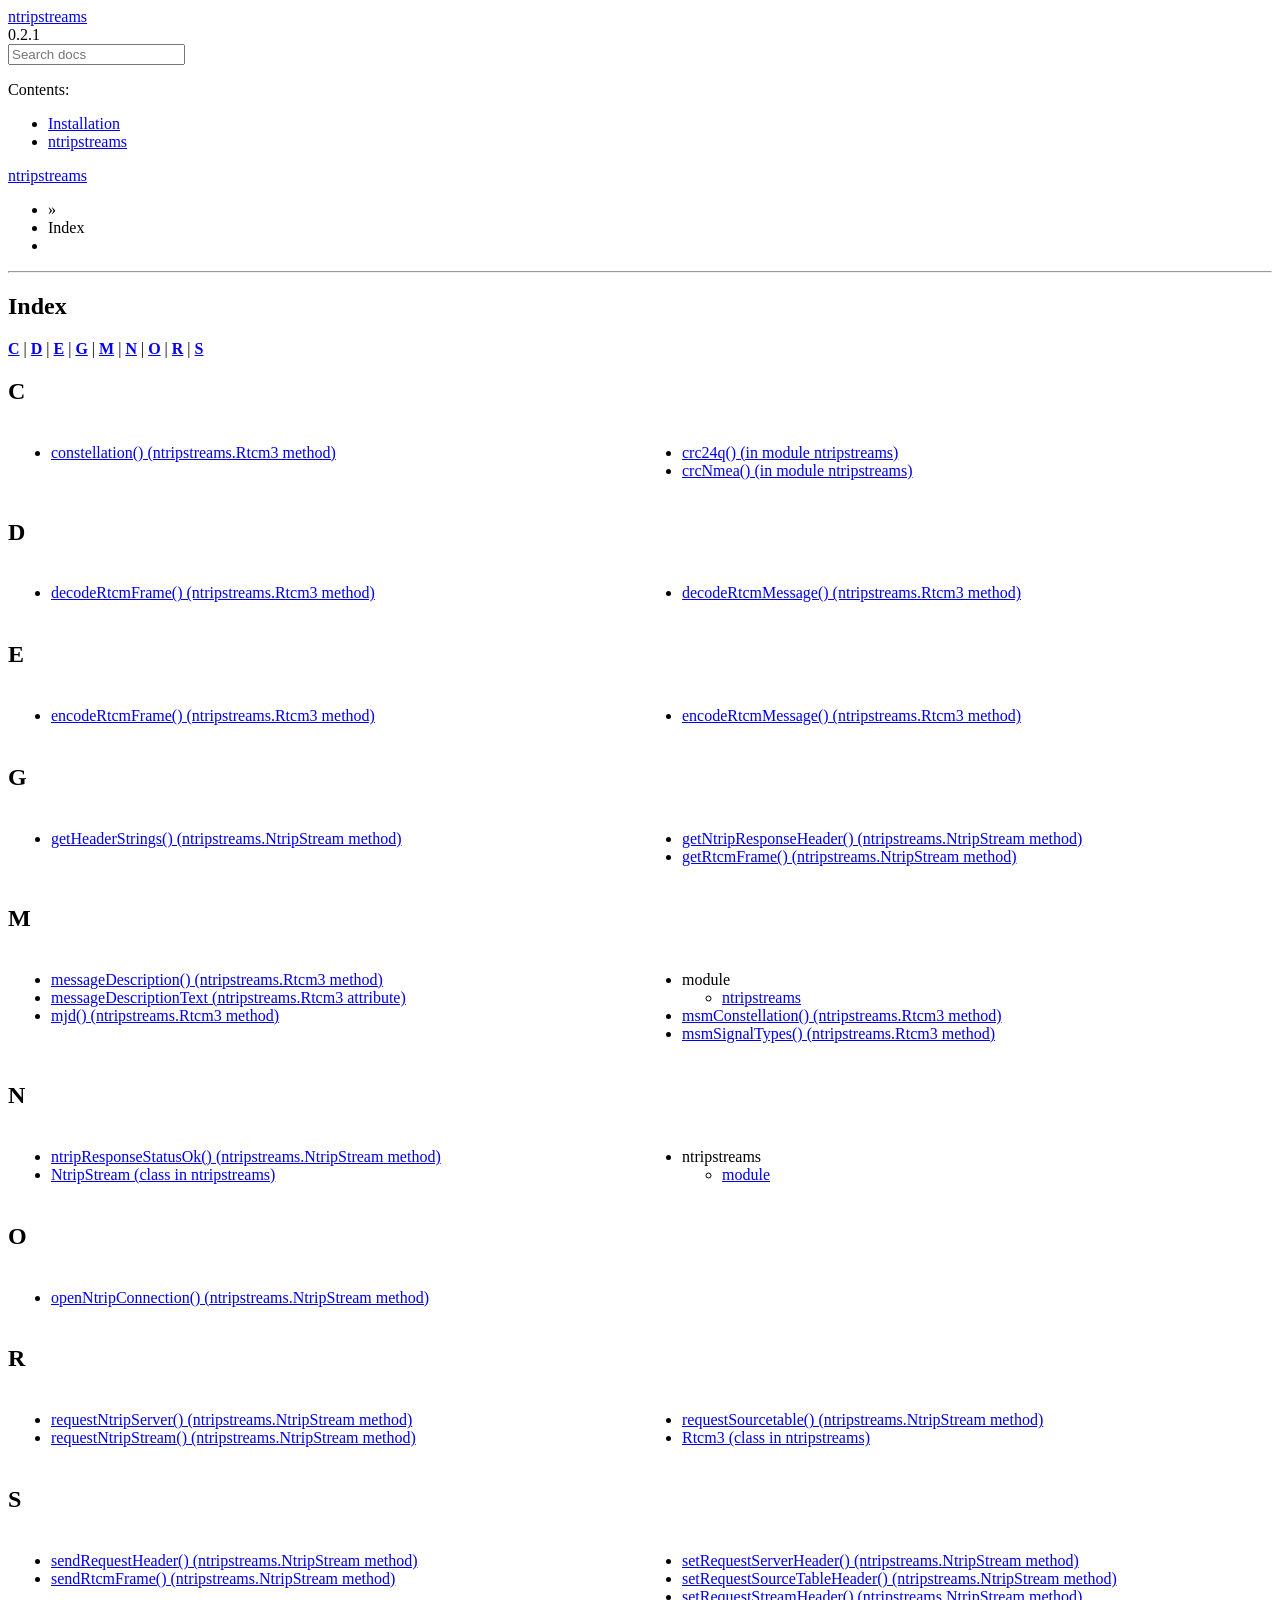
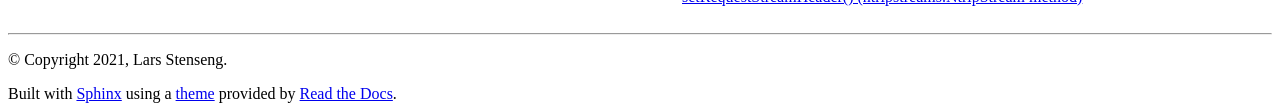
==== genindex.html @ c1d875e7 "deploy: 2a1d656f350260a8e325749557d3381305e0e389" ====
<!DOCTYPE html>
<html class="writer-html5" lang="en" >
<head>
  <meta charset="utf-8" />
  <meta name="viewport" content="width=device-width, initial-scale=1.0" />
  <title>Index &mdash; ntripstreams 0.2.1 documentation</title>
      <link rel="stylesheet" href="_static/theme_overrides.css" type="text/css" />
  <!--[if lt IE 9]>
    <script src="_static/js/html5shiv.min.js"></script>
  <![endif]-->
  
        <script data-url_root="./" id="documentation_options" src="_static/documentation_options.js"></script>
        <script src="_static/jquery.js"></script>
        <script src="_static/underscore.js"></script>
        <script src="_static/doctools.js"></script>
    <script src="_static/js/theme.js"></script>
    <link rel="index" title="Index" href="#" />
    <link rel="search" title="Search" href="search.html" /> 
</head>

<body class="wy-body-for-nav"> 
  <div class="wy-grid-for-nav">
    <nav data-toggle="wy-nav-shift" class="wy-nav-side">
      <div class="wy-side-scroll">
        <div class="wy-side-nav-search" >
            <a href="index.html" class="icon icon-home"> ntripstreams
          </a>
              <div class="version">
                0.2.1
              </div>
<div role="search">
  <form id="rtd-search-form" class="wy-form" action="search.html" method="get">
    <input type="text" name="q" placeholder="Search docs" />
    <input type="hidden" name="check_keywords" value="yes" />
    <input type="hidden" name="area" value="default" />
  </form>
</div>
        </div><div class="wy-menu wy-menu-vertical" data-spy="affix" role="navigation" aria-label="Navigation menu">
              <p class="caption" role="heading"><span class="caption-text">Contents:</span></p>
<ul>
<li class="toctree-l1"><a class="reference internal" href="install.html">Installation</a></li>
<li class="toctree-l1"><a class="reference internal" href="ntripstreams.html">ntripstreams</a></li>
</ul>

        </div>
      </div>
    </nav>

    <section data-toggle="wy-nav-shift" class="wy-nav-content-wrap"><nav class="wy-nav-top" aria-label="Mobile navigation menu" >
          <i data-toggle="wy-nav-top" class="fa fa-bars"></i>
          <a href="index.html">ntripstreams</a>
      </nav>

      <div class="wy-nav-content">
        <div class="rst-content">
          <div role="navigation" aria-label="Page navigation">
  <ul class="wy-breadcrumbs">
      <li><a href="index.html" class="icon icon-home"></a> &raquo;</li>
      <li>Index</li>
      <li class="wy-breadcrumbs-aside">
      </li>
  </ul>
  <hr/>
</div>
          <div role="main" class="document" itemscope="itemscope" itemtype="http://schema.org/Article">
           <div itemprop="articleBody">
             

<h1 id="index">Index</h1>

<div class="genindex-jumpbox">
 <a href="#C"><strong>C</strong></a>
 | <a href="#D"><strong>D</strong></a>
 | <a href="#E"><strong>E</strong></a>
 | <a href="#G"><strong>G</strong></a>
 | <a href="#M"><strong>M</strong></a>
 | <a href="#N"><strong>N</strong></a>
 | <a href="#O"><strong>O</strong></a>
 | <a href="#R"><strong>R</strong></a>
 | <a href="#S"><strong>S</strong></a>
 
</div>
<h2 id="C">C</h2>
<table style="width: 100%" class="indextable genindextable"><tr>
  <td style="width: 33%; vertical-align: top;"><ul>
      <li><a href="ntripstreams.html#ntripstreams.Rtcm3.constellation">constellation() (ntripstreams.Rtcm3 method)</a>
</li>
  </ul></td>
  <td style="width: 33%; vertical-align: top;"><ul>
      <li><a href="ntripstreams.html#ntripstreams.crc24q">crc24q() (in module ntripstreams)</a>
</li>
      <li><a href="ntripstreams.html#ntripstreams.crcNmea">crcNmea() (in module ntripstreams)</a>
</li>
  </ul></td>
</tr></table>

<h2 id="D">D</h2>
<table style="width: 100%" class="indextable genindextable"><tr>
  <td style="width: 33%; vertical-align: top;"><ul>
      <li><a href="ntripstreams.html#ntripstreams.Rtcm3.decodeRtcmFrame">decodeRtcmFrame() (ntripstreams.Rtcm3 method)</a>
</li>
  </ul></td>
  <td style="width: 33%; vertical-align: top;"><ul>
      <li><a href="ntripstreams.html#ntripstreams.Rtcm3.decodeRtcmMessage">decodeRtcmMessage() (ntripstreams.Rtcm3 method)</a>
</li>
  </ul></td>
</tr></table>

<h2 id="E">E</h2>
<table style="width: 100%" class="indextable genindextable"><tr>
  <td style="width: 33%; vertical-align: top;"><ul>
      <li><a href="ntripstreams.html#ntripstreams.Rtcm3.encodeRtcmFrame">encodeRtcmFrame() (ntripstreams.Rtcm3 method)</a>
</li>
  </ul></td>
  <td style="width: 33%; vertical-align: top;"><ul>
      <li><a href="ntripstreams.html#ntripstreams.Rtcm3.encodeRtcmMessage">encodeRtcmMessage() (ntripstreams.Rtcm3 method)</a>
</li>
  </ul></td>
</tr></table>

<h2 id="G">G</h2>
<table style="width: 100%" class="indextable genindextable"><tr>
  <td style="width: 33%; vertical-align: top;"><ul>
      <li><a href="ntripstreams.html#ntripstreams.NtripStream.getHeaderStrings">getHeaderStrings() (ntripstreams.NtripStream method)</a>
</li>
  </ul></td>
  <td style="width: 33%; vertical-align: top;"><ul>
      <li><a href="ntripstreams.html#ntripstreams.NtripStream.getNtripResponseHeader">getNtripResponseHeader() (ntripstreams.NtripStream method)</a>
</li>
      <li><a href="ntripstreams.html#ntripstreams.NtripStream.getRtcmFrame">getRtcmFrame() (ntripstreams.NtripStream method)</a>
</li>
  </ul></td>
</tr></table>

<h2 id="M">M</h2>
<table style="width: 100%" class="indextable genindextable"><tr>
  <td style="width: 33%; vertical-align: top;"><ul>
      <li><a href="ntripstreams.html#ntripstreams.Rtcm3.messageDescription">messageDescription() (ntripstreams.Rtcm3 method)</a>
</li>
      <li><a href="ntripstreams.html#ntripstreams.Rtcm3.messageDescriptionText">messageDescriptionText (ntripstreams.Rtcm3 attribute)</a>
</li>
      <li><a href="ntripstreams.html#ntripstreams.Rtcm3.mjd">mjd() (ntripstreams.Rtcm3 method)</a>
</li>
  </ul></td>
  <td style="width: 33%; vertical-align: top;"><ul>
      <li>
    module

      <ul>
        <li><a href="ntripstreams.html#module-ntripstreams">ntripstreams</a>
</li>
      </ul></li>
      <li><a href="ntripstreams.html#ntripstreams.Rtcm3.msmConstellation">msmConstellation() (ntripstreams.Rtcm3 method)</a>
</li>
      <li><a href="ntripstreams.html#ntripstreams.Rtcm3.msmSignalTypes">msmSignalTypes() (ntripstreams.Rtcm3 method)</a>
</li>
  </ul></td>
</tr></table>

<h2 id="N">N</h2>
<table style="width: 100%" class="indextable genindextable"><tr>
  <td style="width: 33%; vertical-align: top;"><ul>
      <li><a href="ntripstreams.html#ntripstreams.NtripStream.ntripResponseStatusOk">ntripResponseStatusOk() (ntripstreams.NtripStream method)</a>
</li>
      <li><a href="ntripstreams.html#ntripstreams.NtripStream">NtripStream (class in ntripstreams)</a>
</li>
  </ul></td>
  <td style="width: 33%; vertical-align: top;"><ul>
      <li>
    ntripstreams

      <ul>
        <li><a href="ntripstreams.html#module-ntripstreams">module</a>
</li>
      </ul></li>
  </ul></td>
</tr></table>

<h2 id="O">O</h2>
<table style="width: 100%" class="indextable genindextable"><tr>
  <td style="width: 33%; vertical-align: top;"><ul>
      <li><a href="ntripstreams.html#ntripstreams.NtripStream.openNtripConnection">openNtripConnection() (ntripstreams.NtripStream method)</a>
</li>
  </ul></td>
</tr></table>

<h2 id="R">R</h2>
<table style="width: 100%" class="indextable genindextable"><tr>
  <td style="width: 33%; vertical-align: top;"><ul>
      <li><a href="ntripstreams.html#ntripstreams.NtripStream.requestNtripServer">requestNtripServer() (ntripstreams.NtripStream method)</a>
</li>
      <li><a href="ntripstreams.html#ntripstreams.NtripStream.requestNtripStream">requestNtripStream() (ntripstreams.NtripStream method)</a>
</li>
  </ul></td>
  <td style="width: 33%; vertical-align: top;"><ul>
      <li><a href="ntripstreams.html#ntripstreams.NtripStream.requestSourcetable">requestSourcetable() (ntripstreams.NtripStream method)</a>
</li>
      <li><a href="ntripstreams.html#ntripstreams.Rtcm3">Rtcm3 (class in ntripstreams)</a>
</li>
  </ul></td>
</tr></table>

<h2 id="S">S</h2>
<table style="width: 100%" class="indextable genindextable"><tr>
  <td style="width: 33%; vertical-align: top;"><ul>
      <li><a href="ntripstreams.html#ntripstreams.NtripStream.sendRequestHeader">sendRequestHeader() (ntripstreams.NtripStream method)</a>
</li>
      <li><a href="ntripstreams.html#ntripstreams.NtripStream.sendRtcmFrame">sendRtcmFrame() (ntripstreams.NtripStream method)</a>
</li>
  </ul></td>
  <td style="width: 33%; vertical-align: top;"><ul>
      <li><a href="ntripstreams.html#ntripstreams.NtripStream.setRequestServerHeader">setRequestServerHeader() (ntripstreams.NtripStream method)</a>
</li>
      <li><a href="ntripstreams.html#ntripstreams.NtripStream.setRequestSourceTableHeader">setRequestSourceTableHeader() (ntripstreams.NtripStream method)</a>
</li>
      <li><a href="ntripstreams.html#ntripstreams.NtripStream.setRequestStreamHeader">setRequestStreamHeader() (ntripstreams.NtripStream method)</a>
</li>
  </ul></td>
</tr></table>



           </div>
          </div>
          <footer>

  <hr/>

  <div role="contentinfo">
    <p>&#169; Copyright 2021, Lars Stenseng.</p>
  </div>

  Built with <a href="https://www.sphinx-doc.org/">Sphinx</a> using a
    <a href="https://github.com/readthedocs/sphinx_rtd_theme">theme</a>
    provided by <a href="https://readthedocs.org">Read the Docs</a>.
   

</footer>
        </div>
      </div>
    </section>
  </div>
  <script>
      jQuery(function () {
          SphinxRtdTheme.Navigation.enable(true);
      });
  </script> 

</body>
</html>
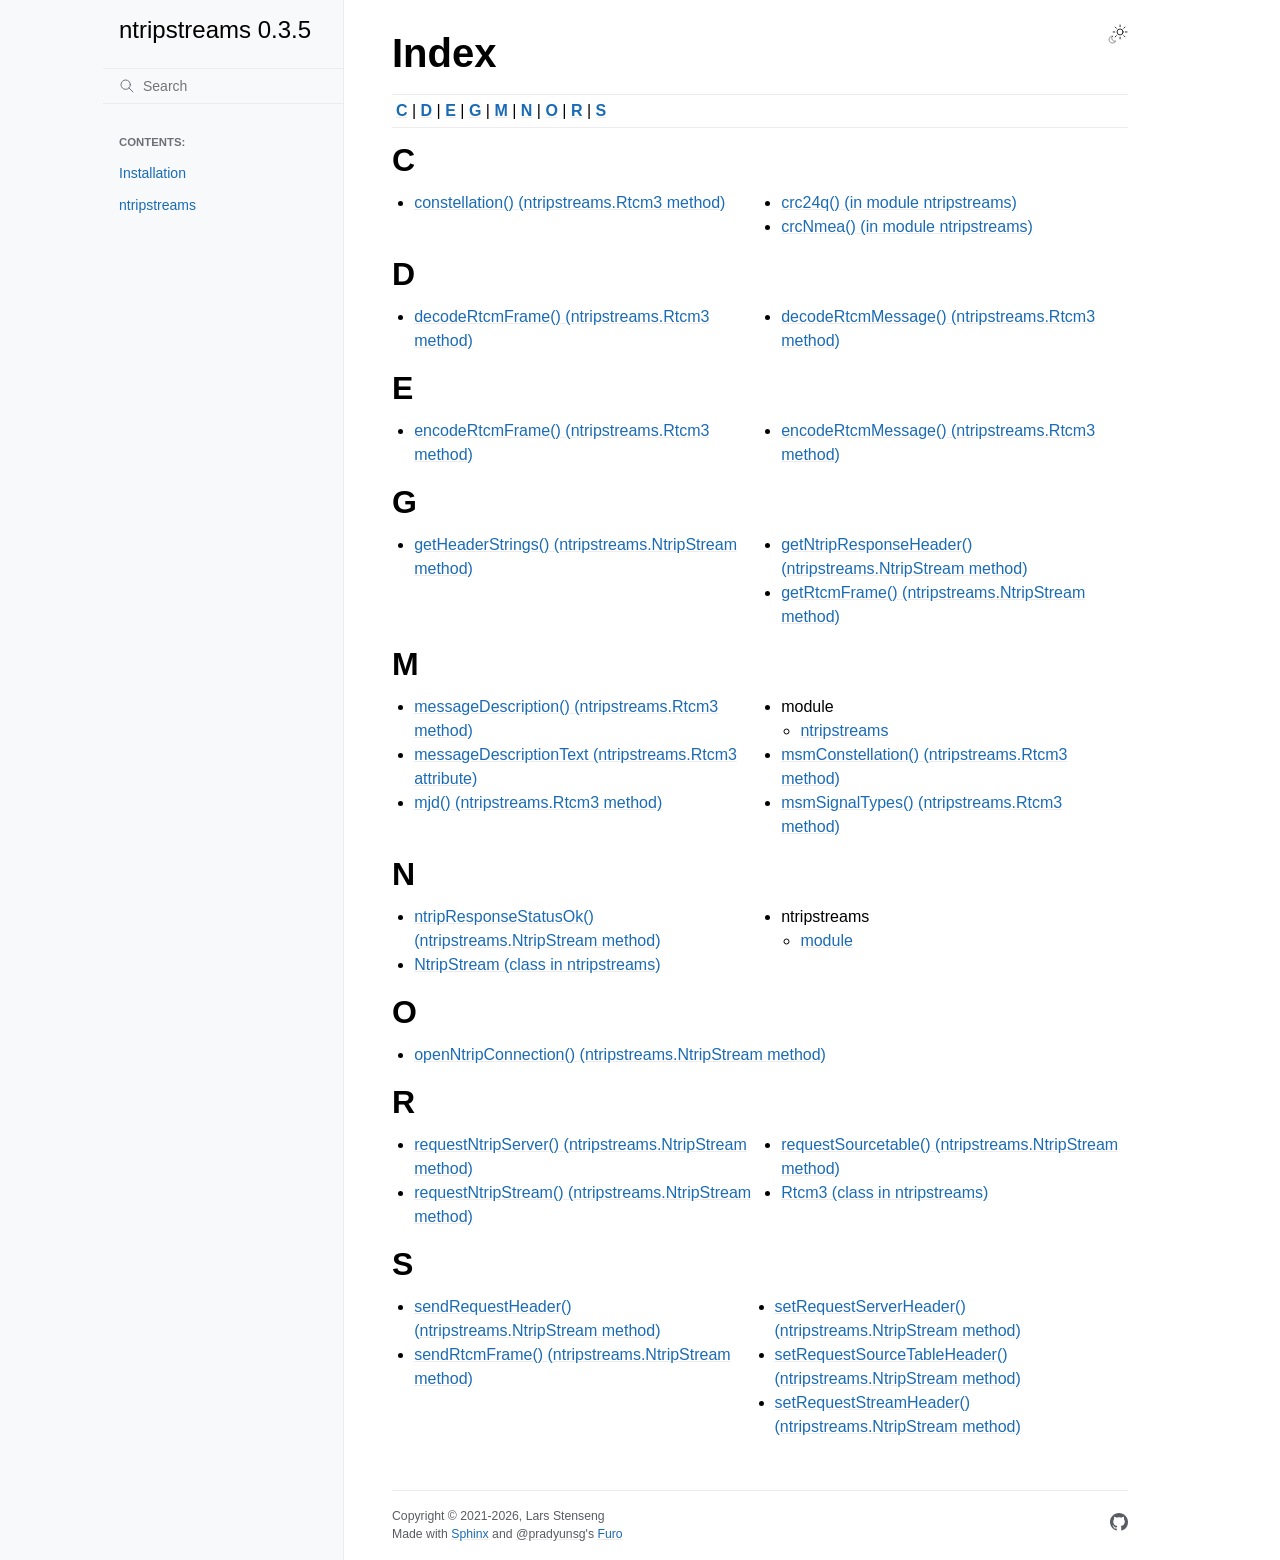
==== commit 6a4de80f: "deploy: 889ffb93d46be3bb9290920c3b95cd18df4807a4" ====
--- a/genindex.html
+++ b/genindex.html
@@ -1,250 +1,436 @@
-<!DOCTYPE html>
-<html class="writer-html5" lang="en" >
-<head>
-  <meta charset="utf-8" />
-  <meta name="viewport" content="width=device-width, initial-scale=1.0" />
-  <title>Index &mdash; ntripstreams 0.2.1 documentation</title>
-      <link rel="stylesheet" href="_static/theme_overrides.css" type="text/css" />
-  <!--[if lt IE 9]>
-    <script src="_static/js/html5shiv.min.js"></script>
-  <![endif]-->
+<!doctype html>
+<html class="no-js" lang="en" data-content_root="./">
+  <head><meta charset="utf-8">
+    <meta name="viewport" content="width=device-width,initial-scale=1">
+    <meta name="color-scheme" content="light dark"><link rel="index" title="Index" href="#"><link rel="search" title="Search" href="search.html">
+
+    <!-- Generated with Sphinx 9.1.0 and Furo 2025.12.19 --><title>Index - ntripstreams 0.3.5</title>
+<link rel="stylesheet" type="text/css" href="_static/pygments.css?v=d75fae25" />
+    <link rel="stylesheet" type="text/css" href="_static/styles/furo.css?v=7bdb33bb" />
+    <link rel="stylesheet" type="text/css" href="_static/graphviz.css?v=4ae1632d" />
+    <link rel="stylesheet" type="text/css" href="_static/styles/furo-extensions.css?v=8dab3a3b" />
+    <link rel="stylesheet" type="text/css" href="_static/custom.css?v=bca9b829" />
+    
+    
+
+
+<style>
+  body {
+    --color-code-background: #f0f0f0;
+  --color-code-foreground: black;
+  --color-brand-primary: #1a6bb5;
+  --color-brand-content: #1a6bb5;
   
-        <script data-url_root="./" id="documentation_options" src="_static/documentation_options.js"></script>
-        <script src="_static/jquery.js"></script>
-        <script src="_static/underscore.js"></script>
-        <script src="_static/doctools.js"></script>
-    <script src="_static/js/theme.js"></script>
-    <link rel="index" title="Index" href="#" />
-    <link rel="search" title="Search" href="search.html" /> 
-</head>
-
-<body class="wy-body-for-nav"> 
-  <div class="wy-grid-for-nav">
-    <nav data-toggle="wy-nav-shift" class="wy-nav-side">
-      <div class="wy-side-scroll">
-        <div class="wy-side-nav-search" >
-            <a href="index.html" class="icon icon-home"> ntripstreams
-          </a>
-              <div class="version">
-                0.2.1
-              </div>
-<div role="search">
-  <form id="rtd-search-form" class="wy-form" action="search.html" method="get">
-    <input type="text" name="q" placeholder="Search docs" />
-    <input type="hidden" name="check_keywords" value="yes" />
-    <input type="hidden" name="area" value="default" />
-  </form>
-</div>
-        </div><div class="wy-menu wy-menu-vertical" data-spy="affix" role="navigation" aria-label="Navigation menu">
-              <p class="caption" role="heading"><span class="caption-text">Contents:</span></p>
+  }
+  @media not print {
+    body[data-theme="dark"] {
+      --color-code-background: #272822;
+  --color-code-foreground: #f8f8f2;
+  --color-brand-primary: #5aa9e6;
+  --color-brand-content: #5aa9e6;
+  
+    }
+    @media (prefers-color-scheme: dark) {
+      body:not([data-theme="light"]) {
+        --color-code-background: #272822;
+  --color-code-foreground: #f8f8f2;
+  --color-brand-primary: #5aa9e6;
+  --color-brand-content: #5aa9e6;
+  
+      }
+    }
+  }
+</style></head>
+  <body>
+    
+    <script>
+      document.body.dataset.theme = localStorage.getItem("theme") || "auto";
+    </script>
+    
+
+<svg xmlns="http://www.w3.org/2000/svg" style="display: none;">
+  <symbol id="svg-toc" viewBox="0 0 24 24">
+    <title>Contents</title>
+    <svg stroke="currentColor" fill="currentColor" stroke-width="0" viewBox="0 0 1024 1024">
+      <path d="M408 442h480c4.4 0 8-3.6 8-8v-56c0-4.4-3.6-8-8-8H408c-4.4 0-8 3.6-8 8v56c0 4.4 3.6 8 8 8zm-8 204c0 4.4 3.6 8 8 8h480c4.4 0 8-3.6 8-8v-56c0-4.4-3.6-8-8-8H408c-4.4 0-8 3.6-8 8v56zm504-486H120c-4.4 0-8 3.6-8 8v56c0 4.4 3.6 8 8 8h784c4.4 0 8-3.6 8-8v-56c0-4.4-3.6-8-8-8zm0 632H120c-4.4 0-8 3.6-8 8v56c0 4.4 3.6 8 8 8h784c4.4 0 8-3.6 8-8v-56c0-4.4-3.6-8-8-8zM115.4 518.9L271.7 642c5.8 4.6 14.4.5 14.4-6.9V388.9c0-7.4-8.5-11.5-14.4-6.9L115.4 505.1a8.74 8.74 0 0 0 0 13.8z"/>
+    </svg>
+  </symbol>
+  <symbol id="svg-menu" viewBox="0 0 24 24">
+    <title>Menu</title>
+    <svg xmlns="http://www.w3.org/2000/svg" viewBox="0 0 24 24" fill="none" stroke="currentColor"
+      stroke-width="2" stroke-linecap="round" stroke-linejoin="round" class="feather-menu">
+      <line x1="3" y1="12" x2="21" y2="12"></line>
+      <line x1="3" y1="6" x2="21" y2="6"></line>
+      <line x1="3" y1="18" x2="21" y2="18"></line>
+    </svg>
+  </symbol>
+  <symbol id="svg-arrow-right" viewBox="0 0 24 24">
+    <title>Expand</title>
+    <svg xmlns="http://www.w3.org/2000/svg" viewBox="0 0 24 24" fill="none" stroke="currentColor"
+      stroke-width="2" stroke-linecap="round" stroke-linejoin="round" class="feather-chevron-right">
+      <polyline points="9 18 15 12 9 6"></polyline>
+    </svg>
+  </symbol>
+  <symbol id="svg-sun" viewBox="0 0 24 24">
+    <title>Light mode</title>
+    <svg xmlns="http://www.w3.org/2000/svg" viewBox="0 0 24 24" fill="none" stroke="currentColor"
+      stroke-width="1" stroke-linecap="round" stroke-linejoin="round" class="feather-sun">
+      <circle cx="12" cy="12" r="5"></circle>
+      <line x1="12" y1="1" x2="12" y2="3"></line>
+      <line x1="12" y1="21" x2="12" y2="23"></line>
+      <line x1="4.22" y1="4.22" x2="5.64" y2="5.64"></line>
+      <line x1="18.36" y1="18.36" x2="19.78" y2="19.78"></line>
+      <line x1="1" y1="12" x2="3" y2="12"></line>
+      <line x1="21" y1="12" x2="23" y2="12"></line>
+      <line x1="4.22" y1="19.78" x2="5.64" y2="18.36"></line>
+      <line x1="18.36" y1="5.64" x2="19.78" y2="4.22"></line>
+    </svg>
+  </symbol>
+  <symbol id="svg-moon" viewBox="0 0 24 24">
+    <title>Dark mode</title>
+    <svg xmlns="http://www.w3.org/2000/svg" viewBox="0 0 24 24" fill="none" stroke="currentColor"
+      stroke-width="1" stroke-linecap="round" stroke-linejoin="round" class="icon-tabler-moon">
+      <path stroke="none" d="M0 0h24v24H0z" fill="none" />
+      <path d="M12 3c.132 0 .263 0 .393 0a7.5 7.5 0 0 0 7.92 12.446a9 9 0 1 1 -8.313 -12.454z" />
+    </svg>
+  </symbol>
+  <symbol id="svg-sun-with-moon" viewBox="0 0 24 24">
+    <title>Auto light/dark, in light mode</title>
+    <svg xmlns="http://www.w3.org/2000/svg" viewBox="0 0 24 24" fill="none" stroke="currentColor"
+      stroke-width="1" stroke-linecap="round" stroke-linejoin="round"
+      class="icon-custom-derived-from-feather-sun-and-tabler-moon">
+      <path style="opacity: 50%" d="M 5.411 14.504 C 5.471 14.504 5.532 14.504 5.591 14.504 C 3.639 16.319 4.383 19.569 6.931 20.352 C 7.693 20.586 8.512 20.551 9.25 20.252 C 8.023 23.207 4.056 23.725 2.11 21.184 C 0.166 18.642 1.702 14.949 4.874 14.536 C 5.051 14.512 5.231 14.5 5.411 14.5 L 5.411 14.504 Z"/>
+      <line x1="14.5" y1="3.25" x2="14.5" y2="1.25"/>
+      <line x1="14.5" y1="15.85" x2="14.5" y2="17.85"/>
+      <line x1="10.044" y1="5.094" x2="8.63" y2="3.68"/>
+      <line x1="19" y1="14.05" x2="20.414" y2="15.464"/>
+      <line x1="8.2" y1="9.55" x2="6.2" y2="9.55"/>
+      <line x1="20.8" y1="9.55" x2="22.8" y2="9.55"/>
+      <line x1="10.044" y1="14.006" x2="8.63" y2="15.42"/>
+      <line x1="19" y1="5.05" x2="20.414" y2="3.636"/>
+      <circle cx="14.5" cy="9.55" r="3.6"/>
+    </svg>
+  </symbol>
+  <symbol id="svg-moon-with-sun" viewBox="0 0 24 24">
+    <title>Auto light/dark, in dark mode</title>
+    <svg xmlns="http://www.w3.org/2000/svg" viewBox="0 0 24 24" fill="none" stroke="currentColor"
+      stroke-width="1" stroke-linecap="round" stroke-linejoin="round"
+      class="icon-custom-derived-from-feather-sun-and-tabler-moon">
+      <path d="M 8.282 7.007 C 8.385 7.007 8.494 7.007 8.595 7.007 C 5.18 10.184 6.481 15.869 10.942 17.24 C 12.275 17.648 13.706 17.589 15 17.066 C 12.851 22.236 5.91 23.143 2.505 18.696 C -0.897 14.249 1.791 7.786 7.342 7.063 C 7.652 7.021 7.965 7 8.282 7 L 8.282 7.007 Z"/>
+      <line style="opacity: 50%" x1="18" y1="3.705" x2="18" y2="2.5"/>
+      <line style="opacity: 50%" x1="18" y1="11.295" x2="18" y2="12.5"/>
+      <line style="opacity: 50%" x1="15.316" y1="4.816" x2="14.464" y2="3.964"/>
+      <line style="opacity: 50%" x1="20.711" y1="10.212" x2="21.563" y2="11.063"/>
+      <line style="opacity: 50%" x1="14.205" y1="7.5" x2="13.001" y2="7.5"/>
+      <line style="opacity: 50%" x1="21.795" y1="7.5" x2="23" y2="7.5"/>
+      <line style="opacity: 50%" x1="15.316" y1="10.184" x2="14.464" y2="11.036"/>
+      <line style="opacity: 50%" x1="20.711" y1="4.789" x2="21.563" y2="3.937"/>
+      <circle style="opacity: 50%" cx="18" cy="7.5" r="2.169"/>
+    </svg>
+  </symbol>
+  <symbol id="svg-pencil" viewBox="0 0 24 24">
+    <svg xmlns="http://www.w3.org/2000/svg" viewBox="0 0 24 24" fill="none" stroke="currentColor"
+      stroke-width="1" stroke-linecap="round" stroke-linejoin="round" class="icon-tabler-pencil-code">
+      <path d="M4 20h4l10.5 -10.5a2.828 2.828 0 1 0 -4 -4l-10.5 10.5v4" />
+      <path d="M13.5 6.5l4 4" />
+      <path d="M20 21l2 -2l-2 -2" />
+      <path d="M17 17l-2 2l2 2" />
+    </svg>
+  </symbol>
+  <symbol id="svg-eye" viewBox="0 0 24 24">
+    <svg xmlns="http://www.w3.org/2000/svg" viewBox="0 0 24 24" fill="none" stroke="currentColor"
+      stroke-width="1" stroke-linecap="round" stroke-linejoin="round" class="icon-tabler-eye-code">
+      <path stroke="none" d="M0 0h24v24H0z" fill="none" />
+      <path d="M10 12a2 2 0 1 0 4 0a2 2 0 0 0 -4 0" />
+      <path
+        d="M11.11 17.958c-3.209 -.307 -5.91 -2.293 -8.11 -5.958c2.4 -4 5.4 -6 9 -6c3.6 0 6.6 2 9 6c-.21 .352 -.427 .688 -.647 1.008" />
+      <path d="M20 21l2 -2l-2 -2" />
+      <path d="M17 17l-2 2l2 2" />
+    </svg>
+  </symbol>
+</svg>
+
+<input type="checkbox" class="sidebar-toggle" name="__navigation" id="__navigation" aria-label="Toggle site navigation sidebar">
+<input type="checkbox" class="sidebar-toggle" name="__toc" id="__toc" aria-label="Toggle table of contents sidebar">
+<label class="overlay sidebar-overlay" for="__navigation"></label>
+<label class="overlay toc-overlay" for="__toc"></label>
+
+<a class="skip-to-content muted-link" href="#furo-main-content">Skip to content</a>
+
+
+
+<div class="page">
+  <header class="mobile-header">
+    <div class="header-left">
+      <label class="nav-overlay-icon" for="__navigation">
+        <span class="icon"><svg><use href="#svg-menu"></use></svg></span>
+      </label>
+    </div>
+    <div class="header-center">
+      <a href="index.html"><div class="brand">ntripstreams 0.3.5</div></a>
+    </div>
+    <div class="header-right">
+      <div class="theme-toggle-container theme-toggle-header">
+        <button class="theme-toggle" aria-label="Toggle Light / Dark / Auto color theme">
+          <svg class="theme-icon-when-auto-light"><use href="#svg-sun-with-moon"></use></svg>
+          <svg class="theme-icon-when-auto-dark"><use href="#svg-moon-with-sun"></use></svg>
+          <svg class="theme-icon-when-dark"><use href="#svg-moon"></use></svg>
+          <svg class="theme-icon-when-light"><use href="#svg-sun"></use></svg>
+        </button>
+      </div>
+      <label class="toc-overlay-icon toc-header-icon no-toc" for="__toc">
+        <span class="icon"><svg><use href="#svg-toc"></use></svg></span>
+      </label>
+    </div>
+  </header>
+  <aside class="sidebar-drawer">
+    <div class="sidebar-container">
+      
+      <div class="sidebar-sticky"><a class="sidebar-brand" href="index.html">
+  
+  <span class="sidebar-brand-text">ntripstreams 0.3.5</span>
+  
+</a><form class="sidebar-search-container" method="get" action="search.html" role="search">
+  <input class="sidebar-search" placeholder="Search" name="q" aria-label="Search">
+  <input type="hidden" name="check_keywords" value="yes">
+  <input type="hidden" name="area" value="default">
+</form>
+<div id="searchbox"></div><div class="sidebar-scroll"><div class="sidebar-tree">
+  <p class="caption" role="heading"><span class="caption-text">Contents:</span></p>
 <ul>
 <li class="toctree-l1"><a class="reference internal" href="install.html">Installation</a></li>
 <li class="toctree-l1"><a class="reference internal" href="ntripstreams.html">ntripstreams</a></li>
 </ul>
 
+</div>
+</div>
+
+      </div>
+      
+    </div>
+  </aside>
+  <div class="main">
+    <div class="content">
+      <div class="article-container">
+        <a href="#" class="back-to-top muted-link">
+          <svg xmlns="http://www.w3.org/2000/svg" viewBox="0 0 24 24">
+            <path d="M13 20h-2V8l-5.5 5.5-1.42-1.42L12 4.16l7.92 7.92-1.42 1.42L13 8v12z"></path>
+          </svg>
+          <span>Back to top</span>
+        </a>
+        <div class="content-icon-container">
+          <div class="theme-toggle-container theme-toggle-content">
+            <button class="theme-toggle" aria-label="Toggle Light / Dark / Auto color theme">
+              <svg class="theme-icon-when-auto-light"><use href="#svg-sun-with-moon"></use></svg>
+              <svg class="theme-icon-when-auto-dark"><use href="#svg-moon-with-sun"></use></svg>
+              <svg class="theme-icon-when-dark"><use href="#svg-moon"></use></svg>
+              <svg class="theme-icon-when-light"><use href="#svg-sun"></use></svg>
+            </button>
+          </div>
+          <label class="toc-overlay-icon toc-content-icon no-toc" for="__toc">
+            <span class="icon"><svg><use href="#svg-toc"></use></svg></span>
+          </label>
         </div>
+        <article role="main" id="furo-main-content">
+          
+<section class="genindex-section">
+  <h1 id="index">Index</h1>
+  <div class="genindex-jumpbox"><a href="#C"><strong>C</strong></a> | <a href="#D"><strong>D</strong></a> | <a href="#E"><strong>E</strong></a> | <a href="#G"><strong>G</strong></a> | <a href="#M"><strong>M</strong></a> | <a href="#N"><strong>N</strong></a> | <a href="#O"><strong>O</strong></a> | <a href="#R"><strong>R</strong></a> | <a href="#S"><strong>S</strong></a></div>
+</section>
+<section id="C" class="genindex-section">
+  <h2>C</h2>
+  <table style="width: 100%" class="indextable genindextable"><tr>
+    <td style="width: 33%; vertical-align: top;"><ul>
+        <li><a href="ntripstreams.html#ntripstreams.Rtcm3.constellation">constellation() (ntripstreams.Rtcm3 method)</a>
+</li>
+    </ul></td>
+    <td style="width: 33%; vertical-align: top;"><ul>
+        <li><a href="ntripstreams.html#ntripstreams.crc24q">crc24q() (in module ntripstreams)</a>
+</li>
+        <li><a href="ntripstreams.html#ntripstreams.crcNmea">crcNmea() (in module ntripstreams)</a>
+</li>
+    </ul></td>
+  </tr></table>
+</section>
+
+<section id="D" class="genindex-section">
+  <h2>D</h2>
+  <table style="width: 100%" class="indextable genindextable"><tr>
+    <td style="width: 33%; vertical-align: top;"><ul>
+        <li><a href="ntripstreams.html#ntripstreams.Rtcm3.decodeRtcmFrame">decodeRtcmFrame() (ntripstreams.Rtcm3 method)</a>
+</li>
+    </ul></td>
+    <td style="width: 33%; vertical-align: top;"><ul>
+        <li><a href="ntripstreams.html#ntripstreams.Rtcm3.decodeRtcmMessage">decodeRtcmMessage() (ntripstreams.Rtcm3 method)</a>
+</li>
+    </ul></td>
+  </tr></table>
+</section>
+
+<section id="E" class="genindex-section">
+  <h2>E</h2>
+  <table style="width: 100%" class="indextable genindextable"><tr>
+    <td style="width: 33%; vertical-align: top;"><ul>
+        <li><a href="ntripstreams.html#ntripstreams.Rtcm3.encodeRtcmFrame">encodeRtcmFrame() (ntripstreams.Rtcm3 method)</a>
+</li>
+    </ul></td>
+    <td style="width: 33%; vertical-align: top;"><ul>
+        <li><a href="ntripstreams.html#ntripstreams.Rtcm3.encodeRtcmMessage">encodeRtcmMessage() (ntripstreams.Rtcm3 method)</a>
+</li>
+    </ul></td>
+  </tr></table>
+</section>
+
+<section id="G" class="genindex-section">
+  <h2>G</h2>
+  <table style="width: 100%" class="indextable genindextable"><tr>
+    <td style="width: 33%; vertical-align: top;"><ul>
+        <li><a href="ntripstreams.html#ntripstreams.NtripStream.getHeaderStrings">getHeaderStrings() (ntripstreams.NtripStream method)</a>
+</li>
+    </ul></td>
+    <td style="width: 33%; vertical-align: top;"><ul>
+        <li><a href="ntripstreams.html#ntripstreams.NtripStream.getNtripResponseHeader">getNtripResponseHeader() (ntripstreams.NtripStream method)</a>
+</li>
+        <li><a href="ntripstreams.html#ntripstreams.NtripStream.getRtcmFrame">getRtcmFrame() (ntripstreams.NtripStream method)</a>
+</li>
+    </ul></td>
+  </tr></table>
+</section>
+
+<section id="M" class="genindex-section">
+  <h2>M</h2>
+  <table style="width: 100%" class="indextable genindextable"><tr>
+    <td style="width: 33%; vertical-align: top;"><ul>
+        <li><a href="ntripstreams.html#ntripstreams.Rtcm3.messageDescription">messageDescription() (ntripstreams.Rtcm3 method)</a>
+</li>
+        <li><a href="ntripstreams.html#ntripstreams.Rtcm3.messageDescriptionText">messageDescriptionText (ntripstreams.Rtcm3 attribute)</a>
+</li>
+        <li><a href="ntripstreams.html#ntripstreams.Rtcm3.mjd">mjd() (ntripstreams.Rtcm3 method)</a>
+</li>
+    </ul></td>
+    <td style="width: 33%; vertical-align: top;"><ul>
+        <li>
+    module
+
+        <ul>
+          <li><a href="ntripstreams.html#module-ntripstreams">ntripstreams</a>
+</li>
+        </ul></li>
+        <li><a href="ntripstreams.html#ntripstreams.Rtcm3.msmConstellation">msmConstellation() (ntripstreams.Rtcm3 method)</a>
+</li>
+        <li><a href="ntripstreams.html#ntripstreams.Rtcm3.msmSignalTypes">msmSignalTypes() (ntripstreams.Rtcm3 method)</a>
+</li>
+    </ul></td>
+  </tr></table>
+</section>
+
+<section id="N" class="genindex-section">
+  <h2>N</h2>
+  <table style="width: 100%" class="indextable genindextable"><tr>
+    <td style="width: 33%; vertical-align: top;"><ul>
+        <li><a href="ntripstreams.html#ntripstreams.NtripStream.ntripResponseStatusOk">ntripResponseStatusOk() (ntripstreams.NtripStream method)</a>
+</li>
+        <li><a href="ntripstreams.html#ntripstreams.NtripStream">NtripStream (class in ntripstreams)</a>
+</li>
+    </ul></td>
+    <td style="width: 33%; vertical-align: top;"><ul>
+        <li>
+    ntripstreams
+
+        <ul>
+          <li><a href="ntripstreams.html#module-ntripstreams">module</a>
+</li>
+        </ul></li>
+    </ul></td>
+  </tr></table>
+</section>
+
+<section id="O" class="genindex-section">
+  <h2>O</h2>
+  <table style="width: 100%" class="indextable genindextable"><tr>
+    <td style="width: 33%; vertical-align: top;"><ul>
+        <li><a href="ntripstreams.html#ntripstreams.NtripStream.openNtripConnection">openNtripConnection() (ntripstreams.NtripStream method)</a>
+</li>
+    </ul></td>
+  </tr></table>
+</section>
+
+<section id="R" class="genindex-section">
+  <h2>R</h2>
+  <table style="width: 100%" class="indextable genindextable"><tr>
+    <td style="width: 33%; vertical-align: top;"><ul>
+        <li><a href="ntripstreams.html#ntripstreams.NtripStream.requestNtripServer">requestNtripServer() (ntripstreams.NtripStream method)</a>
+</li>
+        <li><a href="ntripstreams.html#ntripstreams.NtripStream.requestNtripStream">requestNtripStream() (ntripstreams.NtripStream method)</a>
+</li>
+    </ul></td>
+    <td style="width: 33%; vertical-align: top;"><ul>
+        <li><a href="ntripstreams.html#ntripstreams.NtripStream.requestSourcetable">requestSourcetable() (ntripstreams.NtripStream method)</a>
+</li>
+        <li><a href="ntripstreams.html#ntripstreams.Rtcm3">Rtcm3 (class in ntripstreams)</a>
+</li>
+    </ul></td>
+  </tr></table>
+</section>
+
+<section id="S" class="genindex-section">
+  <h2>S</h2>
+  <table style="width: 100%" class="indextable genindextable"><tr>
+    <td style="width: 33%; vertical-align: top;"><ul>
+        <li><a href="ntripstreams.html#ntripstreams.NtripStream.sendRequestHeader">sendRequestHeader() (ntripstreams.NtripStream method)</a>
+</li>
+        <li><a href="ntripstreams.html#ntripstreams.NtripStream.sendRtcmFrame">sendRtcmFrame() (ntripstreams.NtripStream method)</a>
+</li>
+    </ul></td>
+    <td style="width: 33%; vertical-align: top;"><ul>
+        <li><a href="ntripstreams.html#ntripstreams.NtripStream.setRequestServerHeader">setRequestServerHeader() (ntripstreams.NtripStream method)</a>
+</li>
+        <li><a href="ntripstreams.html#ntripstreams.NtripStream.setRequestSourceTableHeader">setRequestSourceTableHeader() (ntripstreams.NtripStream method)</a>
+</li>
+        <li><a href="ntripstreams.html#ntripstreams.NtripStream.setRequestStreamHeader">setRequestStreamHeader() (ntripstreams.NtripStream method)</a>
+</li>
+    </ul></td>
+  </tr></table>
+</section>
+
+
+        </article>
       </div>
-    </nav>
-
-    <section data-toggle="wy-nav-shift" class="wy-nav-content-wrap"><nav class="wy-nav-top" aria-label="Mobile navigation menu" >
-          <i data-toggle="wy-nav-top" class="fa fa-bars"></i>
-          <a href="index.html">ntripstreams</a>
-      </nav>
-
-      <div class="wy-nav-content">
-        <div class="rst-content">
-          <div role="navigation" aria-label="Page navigation">
-  <ul class="wy-breadcrumbs">
-      <li><a href="index.html" class="icon icon-home"></a> &raquo;</li>
-      <li>Index</li>
-      <li class="wy-breadcrumbs-aside">
-      </li>
-  </ul>
-  <hr/>
-</div>
-          <div role="main" class="document" itemscope="itemscope" itemtype="http://schema.org/Article">
-           <div itemprop="articleBody">
-             
-
-<h1 id="index">Index</h1>
-
-<div class="genindex-jumpbox">
- <a href="#C"><strong>C</strong></a>
- | <a href="#D"><strong>D</strong></a>
- | <a href="#E"><strong>E</strong></a>
- | <a href="#G"><strong>G</strong></a>
- | <a href="#M"><strong>M</strong></a>
- | <a href="#N"><strong>N</strong></a>
- | <a href="#O"><strong>O</strong></a>
- | <a href="#R"><strong>R</strong></a>
- | <a href="#S"><strong>S</strong></a>
- 
-</div>
-<h2 id="C">C</h2>
-<table style="width: 100%" class="indextable genindextable"><tr>
-  <td style="width: 33%; vertical-align: top;"><ul>
-      <li><a href="ntripstreams.html#ntripstreams.Rtcm3.constellation">constellation() (ntripstreams.Rtcm3 method)</a>
-</li>
-  </ul></td>
-  <td style="width: 33%; vertical-align: top;"><ul>
-      <li><a href="ntripstreams.html#ntripstreams.crc24q">crc24q() (in module ntripstreams)</a>
-</li>
-      <li><a href="ntripstreams.html#ntripstreams.crcNmea">crcNmea() (in module ntripstreams)</a>
-</li>
-  </ul></td>
-</tr></table>
-
-<h2 id="D">D</h2>
-<table style="width: 100%" class="indextable genindextable"><tr>
-  <td style="width: 33%; vertical-align: top;"><ul>
-      <li><a href="ntripstreams.html#ntripstreams.Rtcm3.decodeRtcmFrame">decodeRtcmFrame() (ntripstreams.Rtcm3 method)</a>
-</li>
-  </ul></td>
-  <td style="width: 33%; vertical-align: top;"><ul>
-      <li><a href="ntripstreams.html#ntripstreams.Rtcm3.decodeRtcmMessage">decodeRtcmMessage() (ntripstreams.Rtcm3 method)</a>
-</li>
-  </ul></td>
-</tr></table>
-
-<h2 id="E">E</h2>
-<table style="width: 100%" class="indextable genindextable"><tr>
-  <td style="width: 33%; vertical-align: top;"><ul>
-      <li><a href="ntripstreams.html#ntripstreams.Rtcm3.encodeRtcmFrame">encodeRtcmFrame() (ntripstreams.Rtcm3 method)</a>
-</li>
-  </ul></td>
-  <td style="width: 33%; vertical-align: top;"><ul>
-      <li><a href="ntripstreams.html#ntripstreams.Rtcm3.encodeRtcmMessage">encodeRtcmMessage() (ntripstreams.Rtcm3 method)</a>
-</li>
-  </ul></td>
-</tr></table>
-
-<h2 id="G">G</h2>
-<table style="width: 100%" class="indextable genindextable"><tr>
-  <td style="width: 33%; vertical-align: top;"><ul>
-      <li><a href="ntripstreams.html#ntripstreams.NtripStream.getHeaderStrings">getHeaderStrings() (ntripstreams.NtripStream method)</a>
-</li>
-  </ul></td>
-  <td style="width: 33%; vertical-align: top;"><ul>
-      <li><a href="ntripstreams.html#ntripstreams.NtripStream.getNtripResponseHeader">getNtripResponseHeader() (ntripstreams.NtripStream method)</a>
-</li>
-      <li><a href="ntripstreams.html#ntripstreams.NtripStream.getRtcmFrame">getRtcmFrame() (ntripstreams.NtripStream method)</a>
-</li>
-  </ul></td>
-</tr></table>
-
-<h2 id="M">M</h2>
-<table style="width: 100%" class="indextable genindextable"><tr>
-  <td style="width: 33%; vertical-align: top;"><ul>
-      <li><a href="ntripstreams.html#ntripstreams.Rtcm3.messageDescription">messageDescription() (ntripstreams.Rtcm3 method)</a>
-</li>
-      <li><a href="ntripstreams.html#ntripstreams.Rtcm3.messageDescriptionText">messageDescriptionText (ntripstreams.Rtcm3 attribute)</a>
-</li>
-      <li><a href="ntripstreams.html#ntripstreams.Rtcm3.mjd">mjd() (ntripstreams.Rtcm3 method)</a>
-</li>
-  </ul></td>
-  <td style="width: 33%; vertical-align: top;"><ul>
-      <li>
-    module
-
-      <ul>
-        <li><a href="ntripstreams.html#module-ntripstreams">ntripstreams</a>
-</li>
-      </ul></li>
-      <li><a href="ntripstreams.html#ntripstreams.Rtcm3.msmConstellation">msmConstellation() (ntripstreams.Rtcm3 method)</a>
-</li>
-      <li><a href="ntripstreams.html#ntripstreams.Rtcm3.msmSignalTypes">msmSignalTypes() (ntripstreams.Rtcm3 method)</a>
-</li>
-  </ul></td>
-</tr></table>
-
-<h2 id="N">N</h2>
-<table style="width: 100%" class="indextable genindextable"><tr>
-  <td style="width: 33%; vertical-align: top;"><ul>
-      <li><a href="ntripstreams.html#ntripstreams.NtripStream.ntripResponseStatusOk">ntripResponseStatusOk() (ntripstreams.NtripStream method)</a>
-</li>
-      <li><a href="ntripstreams.html#ntripstreams.NtripStream">NtripStream (class in ntripstreams)</a>
-</li>
-  </ul></td>
-  <td style="width: 33%; vertical-align: top;"><ul>
-      <li>
-    ntripstreams
-
-      <ul>
-        <li><a href="ntripstreams.html#module-ntripstreams">module</a>
-</li>
-      </ul></li>
-  </ul></td>
-</tr></table>
-
-<h2 id="O">O</h2>
-<table style="width: 100%" class="indextable genindextable"><tr>
-  <td style="width: 33%; vertical-align: top;"><ul>
-      <li><a href="ntripstreams.html#ntripstreams.NtripStream.openNtripConnection">openNtripConnection() (ntripstreams.NtripStream method)</a>
-</li>
-  </ul></td>
-</tr></table>
-
-<h2 id="R">R</h2>
-<table style="width: 100%" class="indextable genindextable"><tr>
-  <td style="width: 33%; vertical-align: top;"><ul>
-      <li><a href="ntripstreams.html#ntripstreams.NtripStream.requestNtripServer">requestNtripServer() (ntripstreams.NtripStream method)</a>
-</li>
-      <li><a href="ntripstreams.html#ntripstreams.NtripStream.requestNtripStream">requestNtripStream() (ntripstreams.NtripStream method)</a>
-</li>
-  </ul></td>
-  <td style="width: 33%; vertical-align: top;"><ul>
-      <li><a href="ntripstreams.html#ntripstreams.NtripStream.requestSourcetable">requestSourcetable() (ntripstreams.NtripStream method)</a>
-</li>
-      <li><a href="ntripstreams.html#ntripstreams.Rtcm3">Rtcm3 (class in ntripstreams)</a>
-</li>
-  </ul></td>
-</tr></table>
-
-<h2 id="S">S</h2>
-<table style="width: 100%" class="indextable genindextable"><tr>
-  <td style="width: 33%; vertical-align: top;"><ul>
-      <li><a href="ntripstreams.html#ntripstreams.NtripStream.sendRequestHeader">sendRequestHeader() (ntripstreams.NtripStream method)</a>
-</li>
-      <li><a href="ntripstreams.html#ntripstreams.NtripStream.sendRtcmFrame">sendRtcmFrame() (ntripstreams.NtripStream method)</a>
-</li>
-  </ul></td>
-  <td style="width: 33%; vertical-align: top;"><ul>
-      <li><a href="ntripstreams.html#ntripstreams.NtripStream.setRequestServerHeader">setRequestServerHeader() (ntripstreams.NtripStream method)</a>
-</li>
-      <li><a href="ntripstreams.html#ntripstreams.NtripStream.setRequestSourceTableHeader">setRequestSourceTableHeader() (ntripstreams.NtripStream method)</a>
-</li>
-      <li><a href="ntripstreams.html#ntripstreams.NtripStream.setRequestStreamHeader">setRequestStreamHeader() (ntripstreams.NtripStream method)</a>
-</li>
-  </ul></td>
-</tr></table>
-
-
-
-           </div>
+      <footer>
+        
+        <div class="related-pages">
+          
+          
+        </div>
+        <div class="bottom-of-page">
+          <div class="left-details">
+            <div class="copyright">
+                Copyright &#169; 2021-2026, Lars Stenseng
+            </div>
+            Made with <a href="https://www.sphinx-doc.org/">Sphinx</a> and <a class="muted-link" href="https://pradyunsg.me">@pradyunsg</a>'s
+            
+            <a href="https://github.com/pradyunsg/furo">Furo</a>
+            
           </div>
-          <footer>
-
-  <hr/>
-
-  <div role="contentinfo">
-    <p>&#169; Copyright 2021, Lars Stenseng.</p>
+          <div class="right-details">
+            <div class="icons">
+              <a class="muted-link " href="https://github.com/stenseng/ntripstreams" aria-label="GitHub"><svg stroke="currentColor" fill="currentColor" stroke-width="0" viewBox="0 0 16 16"><path fill-rule="evenodd" d="M8 0C3.58 0 0 3.58 0 8c0 3.54 2.29 6.53 5.47 7.59.4.07.55-.17.55-.38 0-.19-.01-.82-.01-1.49-2.01.37-2.53-.49-2.69-.94-.09-.23-.48-.94-.82-1.13-.28-.15-.68-.52-.01-.53.63-.01 1.08.58 1.23.82.72 1.21 1.87.87 2.33.66.07-.52.28-.87.51-1.07-1.78-.2-3.64-.89-3.64-3.95 0-.87.31-1.59.82-2.15-.08-.2-.36-1.02.08-2.12 0 0 .67-.21 2.2.82.64-.18 1.32-.27 2-.27.68 0 1.36.09 2 .27 1.53-1.04 2.2-.82 2.2-.82.44 1.1.16 1.92.08 2.12.51.56.82 1.27.82 2.15 0 3.07-1.87 3.75-3.65 3.95.29.25.54.73.54 1.48 0 1.07-.01 1.93-.01 2.2 0 .21.15.46.55.38A8.013 8.013 0 0016 8c0-4.42-3.58-8-8-8z"></path></svg></a>
+              
+            </div>
+          </div>
+        </div>
+        
+      </footer>
+    </div>
+    <aside class="toc-drawer no-toc">
+      
+      
+      
+    </aside>
   </div>
-
-  Built with <a href="https://www.sphinx-doc.org/">Sphinx</a> using a
-    <a href="https://github.com/readthedocs/sphinx_rtd_theme">theme</a>
-    provided by <a href="https://readthedocs.org">Read the Docs</a>.
-   
-
-</footer>
-        </div>
-      </div>
-    </section>
-  </div>
-  <script>
-      jQuery(function () {
-          SphinxRtdTheme.Navigation.enable(true);
-      });
-  </script> 
-
-</body>
+</div><script src="_static/documentation_options.js?v=ba50482b"></script>
+    <script src="_static/doctools.js?v=fd6eb6e6"></script>
+    <script src="_static/sphinx_highlight.js?v=6ffebe34"></script>
+    <script src="_static/scripts/furo.js?v=46bd48cc"></script>
+    </body>
 </html>
--- a/_static/pygments.css
+++ b/_static/pygments.css
@@ -0,0 +1,249 @@
+.highlight pre { line-height: 125%; }
+.highlight td.linenos .normal { color: #666666; background-color: transparent; padding-left: 5px; padding-right: 5px; }
+.highlight span.linenos { color: #666666; background-color: transparent; padding-left: 5px; padding-right: 5px; }
+.highlight td.linenos .special { color: #000000; background-color: #ffffc0; padding-left: 5px; padding-right: 5px; }
+.highlight span.linenos.special { color: #000000; background-color: #ffffc0; padding-left: 5px; padding-right: 5px; }
+.highlight .hll { background-color: #ffffcc }
+.highlight { background: #f0f0f0; }
+.highlight .c { color: #60A0B0; font-style: italic } /* Comment */
+.highlight .err { border: 1px solid #F00 } /* Error */
+.highlight .k { color: #007020; font-weight: bold } /* Keyword */
+.highlight .o { color: #666 } /* Operator */
+.highlight .ch { color: #60A0B0; font-style: italic } /* Comment.Hashbang */
+.highlight .cm { color: #60A0B0; font-style: italic } /* Comment.Multiline */
+.highlight .cp { color: #007020 } /* Comment.Preproc */
+.highlight .cpf { color: #60A0B0; font-style: italic } /* Comment.PreprocFile */
+.highlight .c1 { color: #60A0B0; font-style: italic } /* Comment.Single */
+.highlight .cs { color: #60A0B0; background-color: #FFF0F0 } /* Comment.Special */
+.highlight .gd { color: #A00000 } /* Generic.Deleted */
+.highlight .ge { font-style: italic } /* Generic.Emph */
+.highlight .ges { font-weight: bold; font-style: italic } /* Generic.EmphStrong */
+.highlight .gr { color: #F00 } /* Generic.Error */
+.highlight .gh { color: #000080; font-weight: bold } /* Generic.Heading */
+.highlight .gi { color: #00A000 } /* Generic.Inserted */
+.highlight .go { color: #888 } /* Generic.Output */
+.highlight .gp { color: #C65D09; font-weight: bold } /* Generic.Prompt */
+.highlight .gs { font-weight: bold } /* Generic.Strong */
+.highlight .gu { color: #800080; font-weight: bold } /* Generic.Subheading */
+.highlight .gt { color: #04D } /* Generic.Traceback */
+.highlight .kc { color: #007020; font-weight: bold } /* Keyword.Constant */
+.highlight .kd { color: #007020; font-weight: bold } /* Keyword.Declaration */
+.highlight .kn { color: #007020; font-weight: bold } /* Keyword.Namespace */
+.highlight .kp { color: #007020 } /* Keyword.Pseudo */
+.highlight .kr { color: #007020; font-weight: bold } /* Keyword.Reserved */
+.highlight .kt { color: #902000 } /* Keyword.Type */
+.highlight .m { color: #40A070 } /* Literal.Number */
+.highlight .s { color: #4070A0 } /* Literal.String */
+.highlight .na { color: #4070A0 } /* Name.Attribute */
+.highlight .nb { color: #007020 } /* Name.Builtin */
+.highlight .nc { color: #0E84B5; font-weight: bold } /* Name.Class */
+.highlight .no { color: #60ADD5 } /* Name.Constant */
+.highlight .nd { color: #555; font-weight: bold } /* Name.Decorator */
+.highlight .ni { color: #D55537; font-weight: bold } /* Name.Entity */
+.highlight .ne { color: #007020 } /* Name.Exception */
+.highlight .nf { color: #06287E } /* Name.Function */
+.highlight .nl { color: #002070; font-weight: bold } /* Name.Label */
+.highlight .nn { color: #0E84B5; font-weight: bold } /* Name.Namespace */
+.highlight .nt { color: #062873; font-weight: bold } /* Name.Tag */
+.highlight .nv { color: #BB60D5 } /* Name.Variable */
+.highlight .ow { color: #007020; font-weight: bold } /* Operator.Word */
+.highlight .w { color: #BBB } /* Text.Whitespace */
+.highlight .mb { color: #40A070 } /* Literal.Number.Bin */
+.highlight .mf { color: #40A070 } /* Literal.Number.Float */
+.highlight .mh { color: #40A070 } /* Literal.Number.Hex */
+.highlight .mi { color: #40A070 } /* Literal.Number.Integer */
+.highlight .mo { color: #40A070 } /* Literal.Number.Oct */
+.highlight .sa { color: #4070A0 } /* Literal.String.Affix */
+.highlight .sb { color: #4070A0 } /* Literal.String.Backtick */
+.highlight .sc { color: #4070A0 } /* Literal.String.Char */
+.highlight .dl { color: #4070A0 } /* Literal.String.Delimiter */
+.highlight .sd { color: #4070A0; font-style: italic } /* Literal.String.Doc */
+.highlight .s2 { color: #4070A0 } /* Literal.String.Double */
+.highlight .se { color: #4070A0; font-weight: bold } /* Literal.String.Escape */
+.highlight .sh { color: #4070A0 } /* Literal.String.Heredoc */
+.highlight .si { color: #70A0D0; font-style: italic } /* Literal.String.Interpol */
+.highlight .sx { color: #C65D09 } /* Literal.String.Other */
+.highlight .sr { color: #235388 } /* Literal.String.Regex */
+.highlight .s1 { color: #4070A0 } /* Literal.String.Single */
+.highlight .ss { color: #517918 } /* Literal.String.Symbol */
+.highlight .bp { color: #007020 } /* Name.Builtin.Pseudo */
+.highlight .fm { color: #06287E } /* Name.Function.Magic */
+.highlight .vc { color: #BB60D5 } /* Name.Variable.Class */
+.highlight .vg { color: #BB60D5 } /* Name.Variable.Global */
+.highlight .vi { color: #BB60D5 } /* Name.Variable.Instance */
+.highlight .vm { color: #BB60D5 } /* Name.Variable.Magic */
+.highlight .il { color: #40A070 } /* Literal.Number.Integer.Long */
+@media not print {
+body[data-theme="dark"] .highlight pre { line-height: 125%; }
+body[data-theme="dark"] .highlight td.linenos .normal { color: inherit; background-color: transparent; padding-left: 5px; padding-right: 5px; }
+body[data-theme="dark"] .highlight span.linenos { color: inherit; background-color: transparent; padding-left: 5px; padding-right: 5px; }
+body[data-theme="dark"] .highlight td.linenos .special { color: #000000; background-color: #ffffc0; padding-left: 5px; padding-right: 5px; }
+body[data-theme="dark"] .highlight span.linenos.special { color: #000000; background-color: #ffffc0; padding-left: 5px; padding-right: 5px; }
+body[data-theme="dark"] .highlight .hll { background-color: #49483e }
+body[data-theme="dark"] .highlight { background: #272822; color: #F8F8F2 }
+body[data-theme="dark"] .highlight .c { color: #959077 } /* Comment */
+body[data-theme="dark"] .highlight .err { color: #ED007E; background-color: #1E0010 } /* Error */
+body[data-theme="dark"] .highlight .esc { color: #F8F8F2 } /* Escape */
+body[data-theme="dark"] .highlight .g { color: #F8F8F2 } /* Generic */
+body[data-theme="dark"] .highlight .k { color: #66D9EF } /* Keyword */
+body[data-theme="dark"] .highlight .l { color: #AE81FF } /* Literal */
+body[data-theme="dark"] .highlight .n { color: #F8F8F2 } /* Name */
+body[data-theme="dark"] .highlight .o { color: #FF4689 } /* Operator */
+body[data-theme="dark"] .highlight .x { color: #F8F8F2 } /* Other */
+body[data-theme="dark"] .highlight .p { color: #F8F8F2 } /* Punctuation */
+body[data-theme="dark"] .highlight .ch { color: #959077 } /* Comment.Hashbang */
+body[data-theme="dark"] .highlight .cm { color: #959077 } /* Comment.Multiline */
+body[data-theme="dark"] .highlight .cp { color: #959077 } /* Comment.Preproc */
+body[data-theme="dark"] .highlight .cpf { color: #959077 } /* Comment.PreprocFile */
+body[data-theme="dark"] .highlight .c1 { color: #959077 } /* Comment.Single */
+body[data-theme="dark"] .highlight .cs { color: #959077 } /* Comment.Special */
+body[data-theme="dark"] .highlight .gd { color: #FF4689 } /* Generic.Deleted */
+body[data-theme="dark"] .highlight .ge { color: #F8F8F2; font-style: italic } /* Generic.Emph */
+body[data-theme="dark"] .highlight .ges { color: #F8F8F2; font-weight: bold; font-style: italic } /* Generic.EmphStrong */
+body[data-theme="dark"] .highlight .gr { color: #F8F8F2 } /* Generic.Error */
+body[data-theme="dark"] .highlight .gh { color: #F8F8F2 } /* Generic.Heading */
+body[data-theme="dark"] .highlight .gi { color: #A6E22E } /* Generic.Inserted */
+body[data-theme="dark"] .highlight .go { color: #66D9EF } /* Generic.Output */
+body[data-theme="dark"] .highlight .gp { color: #FF4689; font-weight: bold } /* Generic.Prompt */
+body[data-theme="dark"] .highlight .gs { color: #F8F8F2; font-weight: bold } /* Generic.Strong */
+body[data-theme="dark"] .highlight .gu { color: #959077 } /* Generic.Subheading */
+body[data-theme="dark"] .highlight .gt { color: #F8F8F2 } /* Generic.Traceback */
+body[data-theme="dark"] .highlight .kc { color: #66D9EF } /* Keyword.Constant */
+body[data-theme="dark"] .highlight .kd { color: #66D9EF } /* Keyword.Declaration */
+body[data-theme="dark"] .highlight .kn { color: #FF4689 } /* Keyword.Namespace */
+body[data-theme="dark"] .highlight .kp { color: #66D9EF } /* Keyword.Pseudo */
+body[data-theme="dark"] .highlight .kr { color: #66D9EF } /* Keyword.Reserved */
+body[data-theme="dark"] .highlight .kt { color: #66D9EF } /* Keyword.Type */
+body[data-theme="dark"] .highlight .ld { color: #E6DB74 } /* Literal.Date */
+body[data-theme="dark"] .highlight .m { color: #AE81FF } /* Literal.Number */
+body[data-theme="dark"] .highlight .s { color: #E6DB74 } /* Literal.String */
+body[data-theme="dark"] .highlight .na { color: #A6E22E } /* Name.Attribute */
+body[data-theme="dark"] .highlight .nb { color: #F8F8F2 } /* Name.Builtin */
+body[data-theme="dark"] .highlight .nc { color: #A6E22E } /* Name.Class */
+body[data-theme="dark"] .highlight .no { color: #66D9EF } /* Name.Constant */
+body[data-theme="dark"] .highlight .nd { color: #A6E22E } /* Name.Decorator */
+body[data-theme="dark"] .highlight .ni { color: #F8F8F2 } /* Name.Entity */
+body[data-theme="dark"] .highlight .ne { color: #A6E22E } /* Name.Exception */
+body[data-theme="dark"] .highlight .nf { color: #A6E22E } /* Name.Function */
+body[data-theme="dark"] .highlight .nl { color: #F8F8F2 } /* Name.Label */
+body[data-theme="dark"] .highlight .nn { color: #F8F8F2 } /* Name.Namespace */
+body[data-theme="dark"] .highlight .nx { color: #A6E22E } /* Name.Other */
+body[data-theme="dark"] .highlight .py { color: #F8F8F2 } /* Name.Property */
+body[data-theme="dark"] .highlight .nt { color: #FF4689 } /* Name.Tag */
+body[data-theme="dark"] .highlight .nv { color: #F8F8F2 } /* Name.Variable */
+body[data-theme="dark"] .highlight .ow { color: #FF4689 } /* Operator.Word */
+body[data-theme="dark"] .highlight .pm { color: #F8F8F2 } /* Punctuation.Marker */
+body[data-theme="dark"] .highlight .w { color: #F8F8F2 } /* Text.Whitespace */
+body[data-theme="dark"] .highlight .mb { color: #AE81FF } /* Literal.Number.Bin */
+body[data-theme="dark"] .highlight .mf { color: #AE81FF } /* Literal.Number.Float */
+body[data-theme="dark"] .highlight .mh { color: #AE81FF } /* Literal.Number.Hex */
+body[data-theme="dark"] .highlight .mi { color: #AE81FF } /* Literal.Number.Integer */
+body[data-theme="dark"] .highlight .mo { color: #AE81FF } /* Literal.Number.Oct */
+body[data-theme="dark"] .highlight .sa { color: #E6DB74 } /* Literal.String.Affix */
+body[data-theme="dark"] .highlight .sb { color: #E6DB74 } /* Literal.String.Backtick */
+body[data-theme="dark"] .highlight .sc { color: #E6DB74 } /* Literal.String.Char */
+body[data-theme="dark"] .highlight .dl { color: #E6DB74 } /* Literal.String.Delimiter */
+body[data-theme="dark"] .highlight .sd { color: #E6DB74 } /* Literal.String.Doc */
+body[data-theme="dark"] .highlight .s2 { color: #E6DB74 } /* Literal.String.Double */
+body[data-theme="dark"] .highlight .se { color: #AE81FF } /* Literal.String.Escape */
+body[data-theme="dark"] .highlight .sh { color: #E6DB74 } /* Literal.String.Heredoc */
+body[data-theme="dark"] .highlight .si { color: #E6DB74 } /* Literal.String.Interpol */
+body[data-theme="dark"] .highlight .sx { color: #E6DB74 } /* Literal.String.Other */
+body[data-theme="dark"] .highlight .sr { color: #E6DB74 } /* Literal.String.Regex */
+body[data-theme="dark"] .highlight .s1 { color: #E6DB74 } /* Literal.String.Single */
+body[data-theme="dark"] .highlight .ss { color: #E6DB74 } /* Literal.String.Symbol */
+body[data-theme="dark"] .highlight .bp { color: #F8F8F2 } /* Name.Builtin.Pseudo */
+body[data-theme="dark"] .highlight .fm { color: #A6E22E } /* Name.Function.Magic */
+body[data-theme="dark"] .highlight .vc { color: #F8F8F2 } /* Name.Variable.Class */
+body[data-theme="dark"] .highlight .vg { color: #F8F8F2 } /* Name.Variable.Global */
+body[data-theme="dark"] .highlight .vi { color: #F8F8F2 } /* Name.Variable.Instance */
+body[data-theme="dark"] .highlight .vm { color: #F8F8F2 } /* Name.Variable.Magic */
+body[data-theme="dark"] .highlight .il { color: #AE81FF } /* Literal.Number.Integer.Long */
+@media (prefers-color-scheme: dark) {
+body:not([data-theme="light"]) .highlight pre { line-height: 125%; }
+body:not([data-theme="light"]) .highlight td.linenos .normal { color: inherit; background-color: transparent; padding-left: 5px; padding-right: 5px; }
+body:not([data-theme="light"]) .highlight span.linenos { color: inherit; background-color: transparent; padding-left: 5px; padding-right: 5px; }
+body:not([data-theme="light"]) .highlight td.linenos .special { color: #000000; background-color: #ffffc0; padding-left: 5px; padding-right: 5px; }
+body:not([data-theme="light"]) .highlight span.linenos.special { color: #000000; background-color: #ffffc0; padding-left: 5px; padding-right: 5px; }
+body:not([data-theme="light"]) .highlight .hll { background-color: #49483e }
+body:not([data-theme="light"]) .highlight { background: #272822; color: #F8F8F2 }
+body:not([data-theme="light"]) .highlight .c { color: #959077 } /* Comment */
+body:not([data-theme="light"]) .highlight .err { color: #ED007E; background-color: #1E0010 } /* Error */
+body:not([data-theme="light"]) .highlight .esc { color: #F8F8F2 } /* Escape */
+body:not([data-theme="light"]) .highlight .g { color: #F8F8F2 } /* Generic */
+body:not([data-theme="light"]) .highlight .k { color: #66D9EF } /* Keyword */
+body:not([data-theme="light"]) .highlight .l { color: #AE81FF } /* Literal */
+body:not([data-theme="light"]) .highlight .n { color: #F8F8F2 } /* Name */
+body:not([data-theme="light"]) .highlight .o { color: #FF4689 } /* Operator */
+body:not([data-theme="light"]) .highlight .x { color: #F8F8F2 } /* Other */
+body:not([data-theme="light"]) .highlight .p { color: #F8F8F2 } /* Punctuation */
+body:not([data-theme="light"]) .highlight .ch { color: #959077 } /* Comment.Hashbang */
+body:not([data-theme="light"]) .highlight .cm { color: #959077 } /* Comment.Multiline */
+body:not([data-theme="light"]) .highlight .cp { color: #959077 } /* Comment.Preproc */
+body:not([data-theme="light"]) .highlight .cpf { color: #959077 } /* Comment.PreprocFile */
+body:not([data-theme="light"]) .highlight .c1 { color: #959077 } /* Comment.Single */
+body:not([data-theme="light"]) .highlight .cs { color: #959077 } /* Comment.Special */
+body:not([data-theme="light"]) .highlight .gd { color: #FF4689 } /* Generic.Deleted */
+body:not([data-theme="light"]) .highlight .ge { color: #F8F8F2; font-style: italic } /* Generic.Emph */
+body:not([data-theme="light"]) .highlight .ges { color: #F8F8F2; font-weight: bold; font-style: italic } /* Generic.EmphStrong */
+body:not([data-theme="light"]) .highlight .gr { color: #F8F8F2 } /* Generic.Error */
+body:not([data-theme="light"]) .highlight .gh { color: #F8F8F2 } /* Generic.Heading */
+body:not([data-theme="light"]) .highlight .gi { color: #A6E22E } /* Generic.Inserted */
+body:not([data-theme="light"]) .highlight .go { color: #66D9EF } /* Generic.Output */
+body:not([data-theme="light"]) .highlight .gp { color: #FF4689; font-weight: bold } /* Generic.Prompt */
+body:not([data-theme="light"]) .highlight .gs { color: #F8F8F2; font-weight: bold } /* Generic.Strong */
+body:not([data-theme="light"]) .highlight .gu { color: #959077 } /* Generic.Subheading */
+body:not([data-theme="light"]) .highlight .gt { color: #F8F8F2 } /* Generic.Traceback */
+body:not([data-theme="light"]) .highlight .kc { color: #66D9EF } /* Keyword.Constant */
+body:not([data-theme="light"]) .highlight .kd { color: #66D9EF } /* Keyword.Declaration */
+body:not([data-theme="light"]) .highlight .kn { color: #FF4689 } /* Keyword.Namespace */
+body:not([data-theme="light"]) .highlight .kp { color: #66D9EF } /* Keyword.Pseudo */
+body:not([data-theme="light"]) .highlight .kr { color: #66D9EF } /* Keyword.Reserved */
+body:not([data-theme="light"]) .highlight .kt { color: #66D9EF } /* Keyword.Type */
+body:not([data-theme="light"]) .highlight .ld { color: #E6DB74 } /* Literal.Date */
+body:not([data-theme="light"]) .highlight .m { color: #AE81FF } /* Literal.Number */
+body:not([data-theme="light"]) .highlight .s { color: #E6DB74 } /* Literal.String */
+body:not([data-theme="light"]) .highlight .na { color: #A6E22E } /* Name.Attribute */
+body:not([data-theme="light"]) .highlight .nb { color: #F8F8F2 } /* Name.Builtin */
+body:not([data-theme="light"]) .highlight .nc { color: #A6E22E } /* Name.Class */
+body:not([data-theme="light"]) .highlight .no { color: #66D9EF } /* Name.Constant */
+body:not([data-theme="light"]) .highlight .nd { color: #A6E22E } /* Name.Decorator */
+body:not([data-theme="light"]) .highlight .ni { color: #F8F8F2 } /* Name.Entity */
+body:not([data-theme="light"]) .highlight .ne { color: #A6E22E } /* Name.Exception */
+body:not([data-theme="light"]) .highlight .nf { color: #A6E22E } /* Name.Function */
+body:not([data-theme="light"]) .highlight .nl { color: #F8F8F2 } /* Name.Label */
+body:not([data-theme="light"]) .highlight .nn { color: #F8F8F2 } /* Name.Namespace */
+body:not([data-theme="light"]) .highlight .nx { color: #A6E22E } /* Name.Other */
+body:not([data-theme="light"]) .highlight .py { color: #F8F8F2 } /* Name.Property */
+body:not([data-theme="light"]) .highlight .nt { color: #FF4689 } /* Name.Tag */
+body:not([data-theme="light"]) .highlight .nv { color: #F8F8F2 } /* Name.Variable */
+body:not([data-theme="light"]) .highlight .ow { color: #FF4689 } /* Operator.Word */
+body:not([data-theme="light"]) .highlight .pm { color: #F8F8F2 } /* Punctuation.Marker */
+body:not([data-theme="light"]) .highlight .w { color: #F8F8F2 } /* Text.Whitespace */
+body:not([data-theme="light"]) .highlight .mb { color: #AE81FF } /* Literal.Number.Bin */
+body:not([data-theme="light"]) .highlight .mf { color: #AE81FF } /* Literal.Number.Float */
+body:not([data-theme="light"]) .highlight .mh { color: #AE81FF } /* Literal.Number.Hex */
+body:not([data-theme="light"]) .highlight .mi { color: #AE81FF } /* Literal.Number.Integer */
+body:not([data-theme="light"]) .highlight .mo { color: #AE81FF } /* Literal.Number.Oct */
+body:not([data-theme="light"]) .highlight .sa { color: #E6DB74 } /* Literal.String.Affix */
+body:not([data-theme="light"]) .highlight .sb { color: #E6DB74 } /* Literal.String.Backtick */
+body:not([data-theme="light"]) .highlight .sc { color: #E6DB74 } /* Literal.String.Char */
+body:not([data-theme="light"]) .highlight .dl { color: #E6DB74 } /* Literal.String.Delimiter */
+body:not([data-theme="light"]) .highlight .sd { color: #E6DB74 } /* Literal.String.Doc */
+body:not([data-theme="light"]) .highlight .s2 { color: #E6DB74 } /* Literal.String.Double */
+body:not([data-theme="light"]) .highlight .se { color: #AE81FF } /* Literal.String.Escape */
+body:not([data-theme="light"]) .highlight .sh { color: #E6DB74 } /* Literal.String.Heredoc */
+body:not([data-theme="light"]) .highlight .si { color: #E6DB74 } /* Literal.String.Interpol */
+body:not([data-theme="light"]) .highlight .sx { color: #E6DB74 } /* Literal.String.Other */
+body:not([data-theme="light"]) .highlight .sr { color: #E6DB74 } /* Literal.String.Regex */
+body:not([data-theme="light"]) .highlight .s1 { color: #E6DB74 } /* Literal.String.Single */
+body:not([data-theme="light"]) .highlight .ss { color: #E6DB74 } /* Literal.String.Symbol */
+body:not([data-theme="light"]) .highlight .bp { color: #F8F8F2 } /* Name.Builtin.Pseudo */
+body:not([data-theme="light"]) .highlight .fm { color: #A6E22E } /* Name.Function.Magic */
+body:not([data-theme="light"]) .highlight .vc { color: #F8F8F2 } /* Name.Variable.Class */
+body:not([data-theme="light"]) .highlight .vg { color: #F8F8F2 } /* Name.Variable.Global */
+body:not([data-theme="light"]) .highlight .vi { color: #F8F8F2 } /* Name.Variable.Instance */
+body:not([data-theme="light"]) .highlight .vm { color: #F8F8F2 } /* Name.Variable.Magic */
+body:not([data-theme="light"]) .highlight .il { color: #AE81FF } /* Literal.Number.Integer.Long */
+}
+}
--- a/_static/graphviz.css
+++ b/_static/graphviz.css
@@ -0,0 +1,12 @@
+/*
+ * Sphinx stylesheet -- graphviz extension.
+ */
+
+img.graphviz {
+    border: 0;
+    max-width: 100%;
+}
+
+object.graphviz {
+    max-width: 100%;
+}
--- a/_static/styles/furo-extensions.css
+++ b/_static/styles/furo-extensions.css
@@ -0,0 +1,2 @@
+#furo-sidebar-ad-placement{padding:var(--sidebar-item-spacing-vertical) var(--sidebar-item-spacing-horizontal)}#furo-sidebar-ad-placement .ethical-sidebar{background:var(--color-background-secondary);border:none;box-shadow:none}#furo-sidebar-ad-placement .ethical-sidebar:hover{background:var(--color-background-hover)}#furo-sidebar-ad-placement .ethical-sidebar a{color:var(--color-foreground-primary)}#furo-sidebar-ad-placement .ethical-callout a{color:var(--color-foreground-secondary)!important}#furo-readthedocs-versions{background:transparent;display:block;position:static;width:100%}#furo-readthedocs-versions .rst-versions{background:#1a1c1e}#furo-readthedocs-versions .rst-current-version{background:var(--color-sidebar-item-background);cursor:unset}#furo-readthedocs-versions .rst-current-version:hover{background:var(--color-sidebar-item-background)}#furo-readthedocs-versions .rst-current-version .fa-book{color:var(--color-foreground-primary)}#furo-readthedocs-versions>.rst-other-versions{padding:0}#furo-readthedocs-versions>.rst-other-versions small{opacity:1}#furo-readthedocs-versions .injected .rst-versions{position:unset}#furo-readthedocs-versions:focus-within,#furo-readthedocs-versions:hover{box-shadow:0 0 0 1px var(--color-sidebar-background-border)}#furo-readthedocs-versions:focus-within .rst-current-version,#furo-readthedocs-versions:hover .rst-current-version{background:#1a1c1e;font-size:inherit;height:auto;line-height:inherit;padding:12px;text-align:right}#furo-readthedocs-versions:focus-within .rst-current-version .fa-book,#furo-readthedocs-versions:hover .rst-current-version .fa-book{color:#fff;float:left}#furo-readthedocs-versions:focus-within .fa-caret-down,#furo-readthedocs-versions:hover .fa-caret-down{display:none}#furo-readthedocs-versions:focus-within .injected,#furo-readthedocs-versions:focus-within .rst-current-version,#furo-readthedocs-versions:focus-within .rst-other-versions,#furo-readthedocs-versions:hover .injected,#furo-readthedocs-versions:hover .rst-current-version,#furo-readthedocs-versions:hover .rst-other-versions{display:block}#furo-readthedocs-versions:focus-within>.rst-current-version,#furo-readthedocs-versions:hover>.rst-current-version{display:none}.highlight:hover button.copybtn{color:var(--color-code-foreground)}.highlight button.copybtn{align-items:center;background-color:var(--color-code-background);border:none;color:var(--color-background-item);cursor:pointer;height:1.25em;right:.5rem;top:.625rem;transition:color .3s,opacity .3s;width:1.25em}.highlight button.copybtn:hover{background-color:var(--color-code-background);color:var(--color-brand-content)}.highlight button.copybtn:after{background-color:transparent;color:var(--color-code-foreground);display:none}.highlight button.copybtn.success{color:#22863a;transition:color 0s}.highlight button.copybtn.success:after{display:block}.highlight button.copybtn svg{padding:0}body{--sd-color-primary:var(--color-brand-primary);--sd-color-primary-highlight:var(--color-brand-content);--sd-color-primary-text:var(--color-background-primary);--sd-color-shadow:rgba(0,0,0,.05);--sd-color-card-border:var(--color-card-border);--sd-color-card-border-hover:var(--color-brand-content);--sd-color-card-background:var(--color-card-background);--sd-color-card-text:var(--color-foreground-primary);--sd-color-card-header:var(--color-card-marginals-background);--sd-color-card-footer:var(--color-card-marginals-background);--sd-color-tabs-label-active:var(--color-brand-content);--sd-color-tabs-label-hover:var(--color-foreground-muted);--sd-color-tabs-label-inactive:var(--color-foreground-muted);--sd-color-tabs-underline-active:var(--color-brand-content);--sd-color-tabs-underline-hover:var(--color-foreground-border);--sd-color-tabs-underline-inactive:var(--color-background-border);--sd-color-tabs-overline:var(--color-background-border);--sd-color-tabs-underline:var(--color-background-border)}.sd-tab-content{box-shadow:0 -2px var(--sd-color-tabs-overline),0 1px var(--sd-color-tabs-underline)}.sd-card{box-shadow:0 .1rem .25rem var(--sd-color-shadow),0 0 .0625rem rgba(0,0,0,.1)}.sd-shadow-sm{box-shadow:0 .1rem .25rem var(--sd-color-shadow),0 0 .0625rem rgba(0,0,0,.1)!important}.sd-shadow-md{box-shadow:0 .3rem .75rem var(--sd-color-shadow),0 0 .0625rem rgba(0,0,0,.1)!important}.sd-shadow-lg{box-shadow:0 .6rem 1.5rem var(--sd-color-shadow),0 0 .0625rem rgba(0,0,0,.1)!important}.sd-card-hover:hover{transform:none}.sd-cards-carousel{gap:.25rem;padding:.25rem}body{--tabs--label-text:var(--color-foreground-muted);--tabs--label-text--hover:var(--color-foreground-muted);--tabs--label-text--active:var(--color-brand-content);--tabs--label-text--active--hover:var(--color-brand-content);--tabs--label-background:transparent;--tabs--label-background--hover:transparent;--tabs--label-background--active:transparent;--tabs--label-background--active--hover:transparent;--tabs--padding-x:0.25em;--tabs--margin-x:1em;--tabs--border:var(--color-background-border);--tabs--label-border:transparent;--tabs--label-border--hover:var(--color-foreground-muted);--tabs--label-border--active:var(--color-brand-content);--tabs--label-border--active--hover:var(--color-brand-content)}[role=main] .container{max-width:none;padding-left:0;padding-right:0}.shadow.docutils{border:none;box-shadow:0 .2rem .5rem rgba(0,0,0,.05),0 0 .0625rem rgba(0,0,0,.1)!important}.sphinx-bs .card{background-color:var(--color-background-secondary);color:var(--color-foreground)}
+/*# sourceMappingURL=furo-extensions.css.map*/
--- a/_static/custom.css
+++ b/_static/custom.css
@@ -0,0 +1,18 @@
+/* Small polish on top of the Furo theme. */
+
+/* Slightly rounder, softer code blocks and admonitions. */
+div.highlight,
+pre {
+  border-radius: 8px;
+}
+
+.admonition,
+div.admonition {
+  border-radius: 8px;
+}
+
+/* A touch more breathing room around inline code. */
+code.literal {
+  padding: 0.1em 0.3em;
+  border-radius: 4px;
+}
